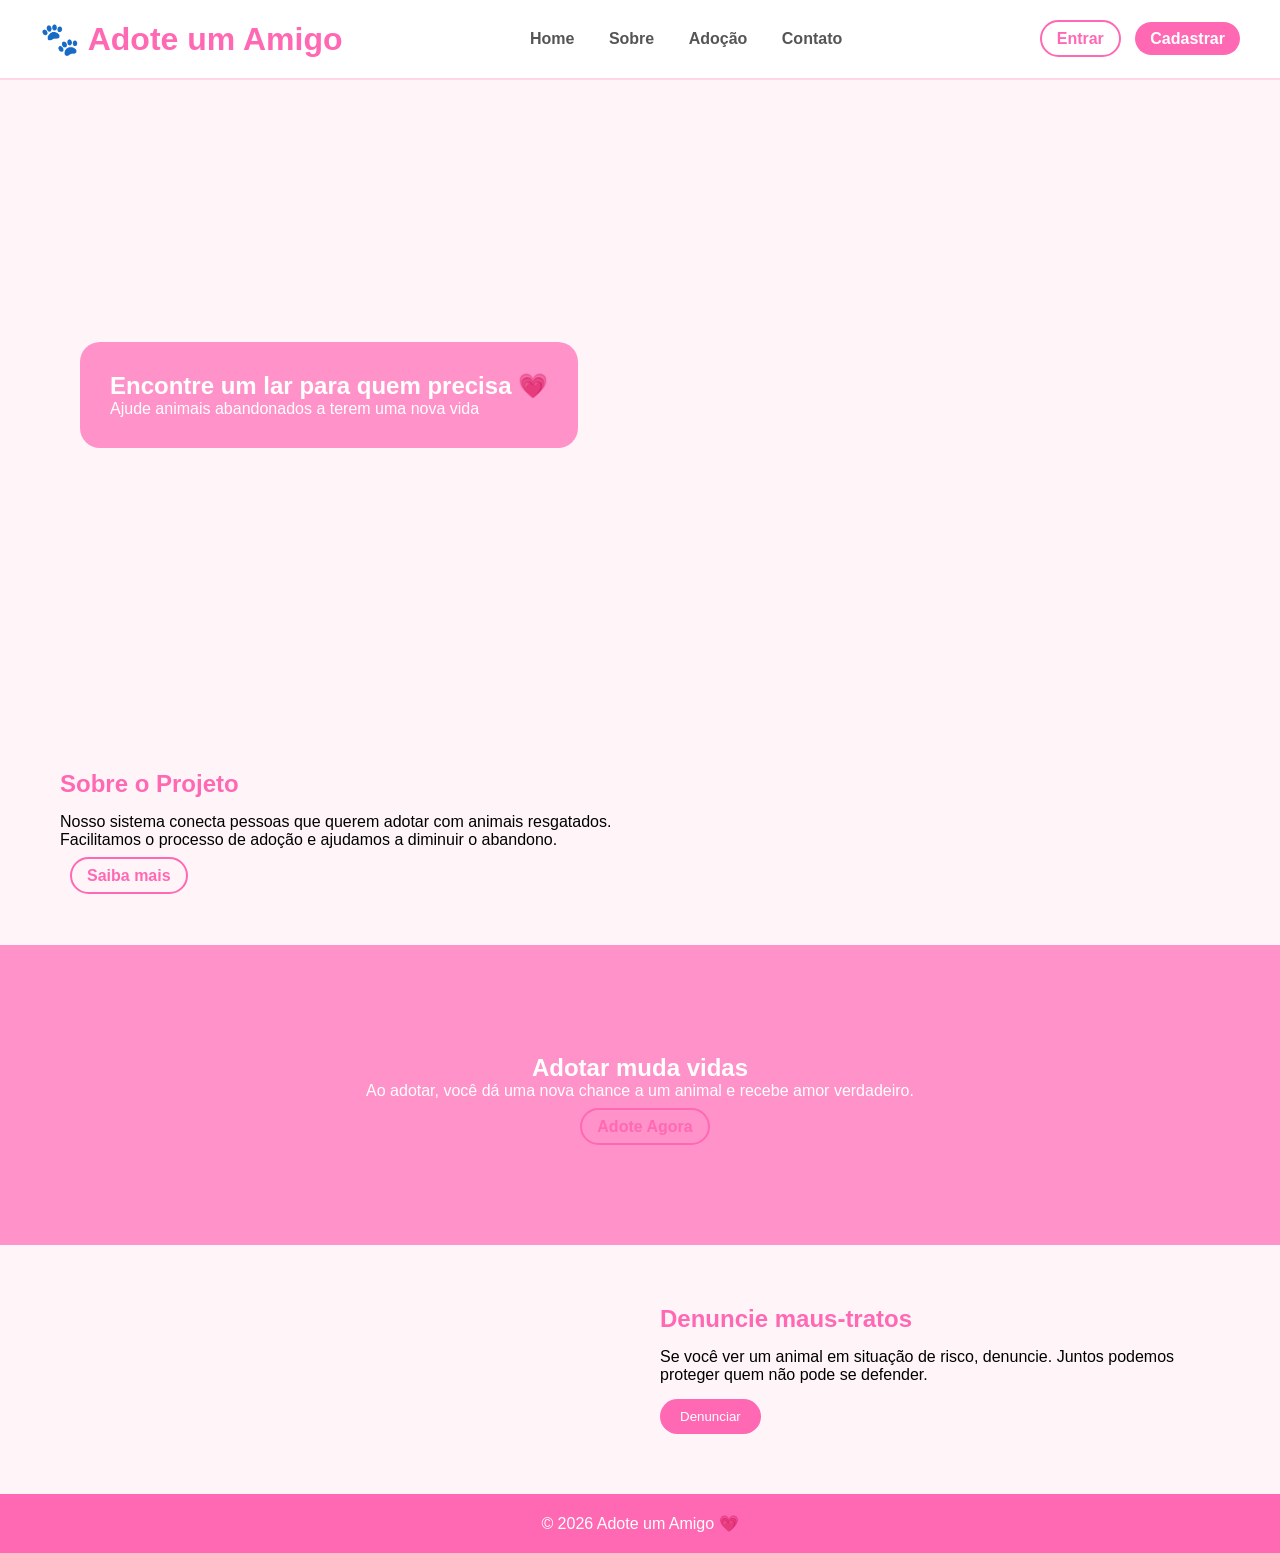
==== index.html @ 08d15154 "página_inicial_básico" ====
<!DOCTYPE html>
<html lang="pt-BR">
<head>
    <meta charset="UTF-8">
    <title>Adote um Amigo</title>
    <link rel="stylesheet" href="CSS/style.css">
</head>
<body>


<header>
    <h1>🐾 Adote um Amigo</h1>

    <nav>
        <a href="index.html">Home</a>
        <a href="sobre.html">Sobre</a>
        <a href="adoção.html">Adoção</a>
        <a href="contato.html">Contato</a>
    </nav>

    <div class="buttons">
    <a href="login.html" class="login">Entrar</a>
    <a href="cadastro.html" class="signup">Cadastrar</a>
</div>
</header>


<section class="hero">
    <div class="hero-text">
        <h2>Encontre um lar para quem precisa 💗</h2>
        <p>Ajude animais abandonados a terem uma nova vida</p>
    </div>
</section>


<section class="sobre">
    <div class="texto">
        <h2>Sobre o Projeto</h2>
        <p>
            Nosso sistema conecta pessoas que querem adotar com animais resgatados.
            Facilitamos o processo de adoção e ajudamos a diminuir o abandono.
        </p> <br> 
        <div class="buttons">
            <a href="sobre.html" class="login">Saiba mais</a>
        </div>
    </div>

    <div class="imagem"></div>
</section>


<section class="destaque">
    <div class="overlay"></div>

    <div class="conteudo">
        <h2>Adotar muda vidas</h2>
        <p>
            Ao adotar, você dá uma nova chance a um animal e recebe amor verdadeiro.
        </p> <br>
         <div class="buttons">
            <a href="adoção.html" class="login">Adote Agora</a>
        </div>
    </div>
</section>


<section class="denuncia">
    <div class="imagem">
        <img src="" alt="">
    </div>

    <div class="texto">
        <h2>Denuncie maus-tratos</h2>
        <p>
            Se você ver um animal em situação de risco, denuncie.
            Juntos podemos proteger quem não pode se defender. 
        </p>
        <button>Denunciar</button>
    </div>
</section>


<footer>
    <p>© 2026 Adote um Amigo 💗</p>
</footer>

</body>
</html>
---- CSS/style.css ----
* {
    margin: 0;
    padding: 0;
    box-sizing: border-box;
    font-family: Arial, sans-serif;
}

body {
    background-color: #fff5f9;
}

/* HEADER */
header {
    background: white;
    display: flex;
    justify-content: space-between;
    align-items: center;
    padding: 20px 40px;
    border-bottom: 2px solid #ffd6e7;
}

header h1 {
    color: #ff69b4;
}

nav a {
    margin: 0 15px;
    text-decoration: none;
    color: #555;
    font-weight: bold;
}

.buttons a {
    margin-left: 10px;
    padding: 8px 15px;
    border-radius: 20px;
    text-decoration: none;
    font-weight: bold;
}

.login {
    border: 2px solid #ff69b4;
    color: #ff69b4;
}

.signup {
    background: #ff69b4;
    color: white;
}

/* HERO */
.hero {
    height: 70vh;
    background: url(.) center/cover;
    display: flex;
    align-items: center;
    padding-left: 80px;
    color: white;
}

.hero-text {
    background: rgba(255, 105, 180, 0.7);
    padding: 30px;
    border-radius: 20px;
}

/* SOBRE */
.sobre {
    display: flex;
    padding: 60px;
    gap: 40px;
}

.texto {
    flex: 1;
}

.texto h2 {
    color: #ff69b4;
    margin-bottom: 15px;
}

.texto button {
    margin-top: 15px;
    padding: 10px 20px;
    background: #ff69b4;
    color: white;
    border: none;
    border-radius: 20px;
}

.imagem {
    flex: 1;
    background: url(.) center/cover;
    border-radius: 20px;
}

/* DESTAQUE */
.destaque {
    position: relative;
    height: 300px;
    background: url() center/cover;
    display: flex;
    justify-content: center;
    align-items: center;
}

.overlay {
    position: absolute;
    width: 100%;
    height: 100%;
    background: rgba(255, 105, 180, 0.7);
}

.conteudo {
    position: relative;
    text-align: center;
    color: white;
}

/* DENÚNCIA */
.denuncia {
    display: flex;
    padding: 60px;
    gap: 40px;
}

.denuncia .imagem {
   flex-direction: column;
   justify-content: left;
}

.denuncia .texto h2 {
    color: #ff69b4;
}

/* FOOTER */
footer {
    background: #ff69b4;
    color: white;
    text-align: center;
    padding: 20px;
}
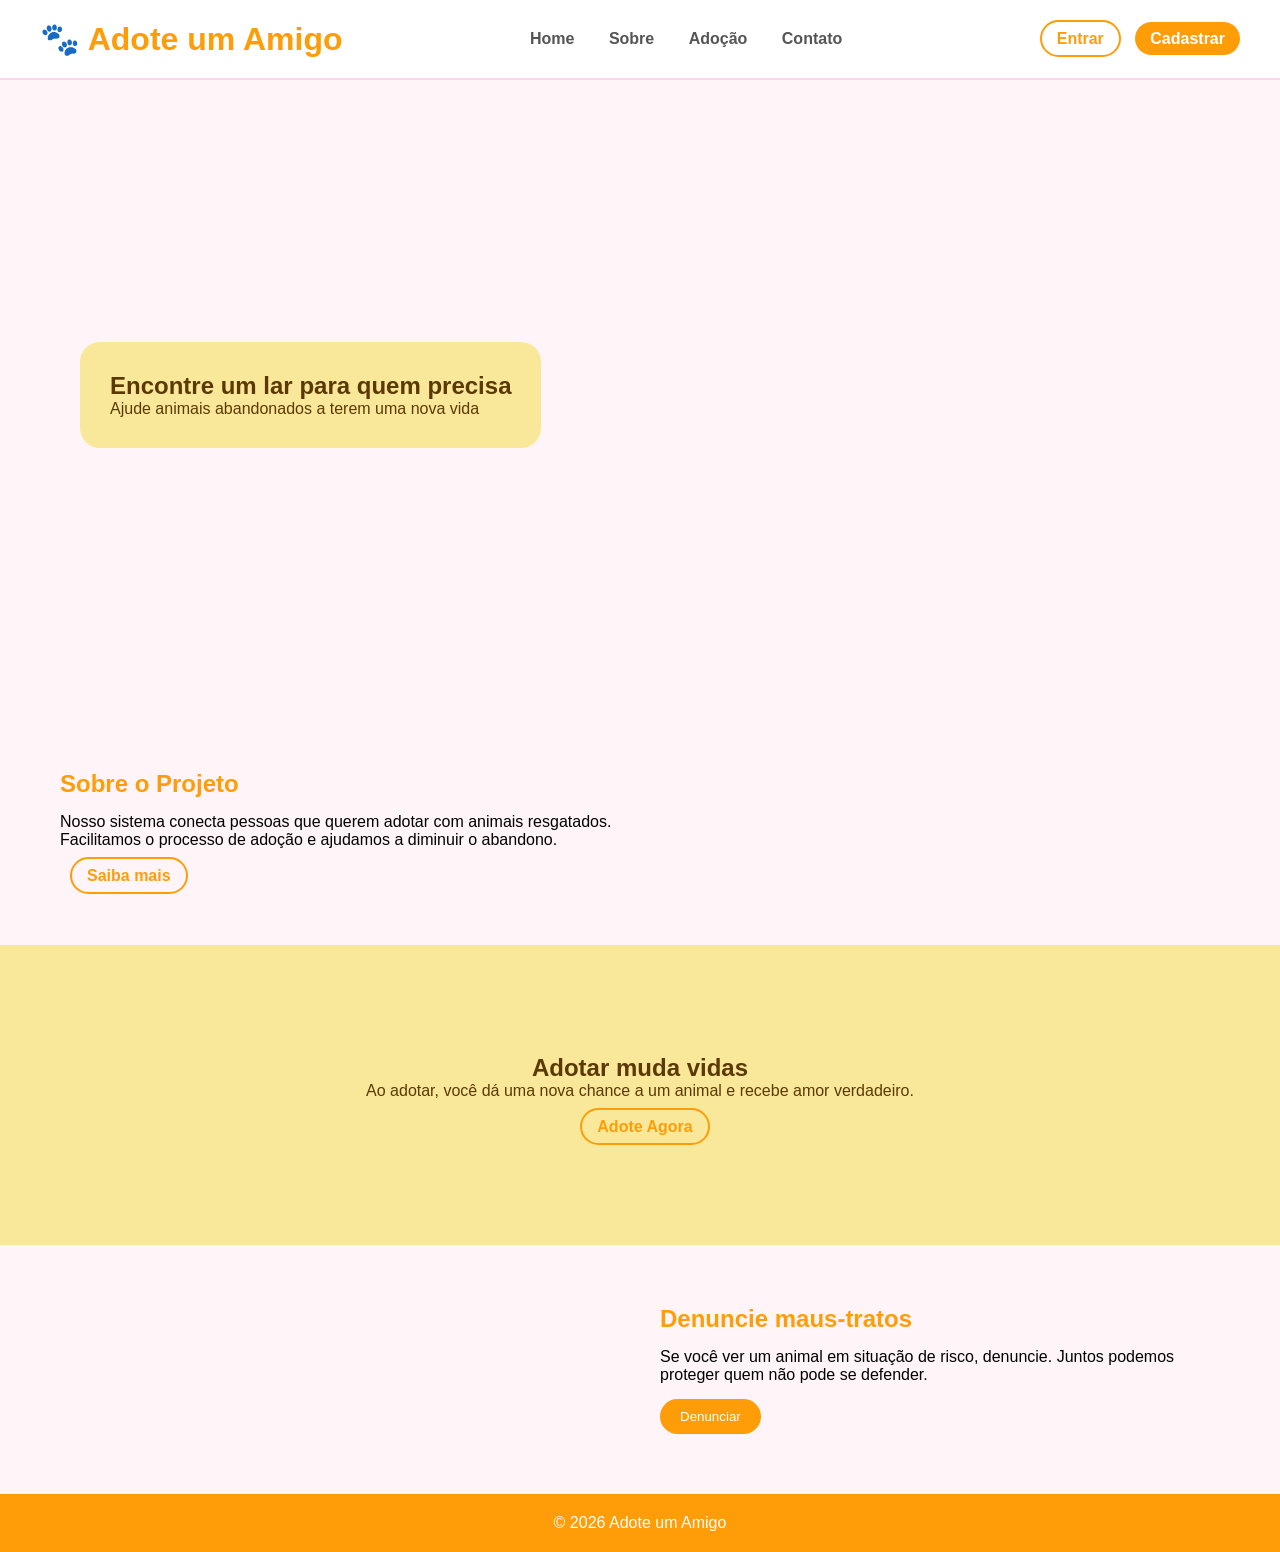
==== commit 79f5d585: "mudanças-css" ====
--- a/index.html
+++ b/index.html
@@ -19,15 +19,15 @@
     </nav>
 
     <div class="buttons">
-    <a href="login.html" class="login">Entrar</a>
-    <a href="cadastro.html" class="signup">Cadastrar</a>
+    <a href="login.php" class="login">Entrar</a>
+    <a href="cadastro.php" class="signup">Cadastrar</a>
 </div>
 </header>
 
 
 <section class="hero">
     <div class="hero-text">
-        <h2>Encontre um lar para quem precisa 💗</h2>
+        <h2>Encontre um lar para quem precisa </h2>
         <p>Ajude animais abandonados a terem uma nova vida</p>
     </div>
 </section>
@@ -81,7 +81,7 @@
 
 
 <footer>
-    <p>© 2026 Adote um Amigo 💗</p>
+    <p>© 2026 Adote um Amigo </p>
 </footer>
 
 </body>
--- a/CSS/style.css
+++ b/CSS/style.css
@@ -20,7 +20,7 @@
 }
 
 header h1 {
-    color: #ff69b4;
+    color: #ff9d09;
 }
 
 nav a {
@@ -39,12 +39,12 @@
 }
 
 .login {
-    border: 2px solid #ff69b4;
-    color: #ff69b4;
+    border: 2px solid #ff9d09;
+    color: #ff9d09;
 }
 
 .signup {
-    background: #ff69b4;
+    background: #ff9d09;
     color: white;
 }
 
@@ -55,11 +55,11 @@
     display: flex;
     align-items: center;
     padding-left: 80px;
-    color: white;
+    color: #5c3904;
 }
 
 .hero-text {
-    background: rgba(255, 105, 180, 0.7);
+    background: rgba(247, 227, 115, 0.7);
     padding: 30px;
     border-radius: 20px;
 }
@@ -76,14 +76,14 @@
 }
 
 .texto h2 {
-    color: #ff69b4;
+    color: #ff9d09;
     margin-bottom: 15px;
 }
 
 .texto button {
     margin-top: 15px;
     padding: 10px 20px;
-    background: #ff69b4;
+    background: #ff9d09;
     color: white;
     border: none;
     border-radius: 20px;
@@ -109,13 +109,13 @@
     position: absolute;
     width: 100%;
     height: 100%;
-    background: rgba(255, 105, 180, 0.7);
+    background: rgba(247, 227, 115, 0.7);
 }
 
 .conteudo {
     position: relative;
     text-align: center;
-    color: white;
+    color: #5c3904;
 }
 
 /* DENÚNCIA */
@@ -131,12 +131,12 @@
 }
 
 .denuncia .texto h2 {
-    color: #ff69b4;
+    color: #ff9d09;
 }
 
 /* FOOTER */
 footer {
-    background: #ff69b4;
+    background: #ff9d09;
     color: white;
     text-align: center;
     padding: 20px;
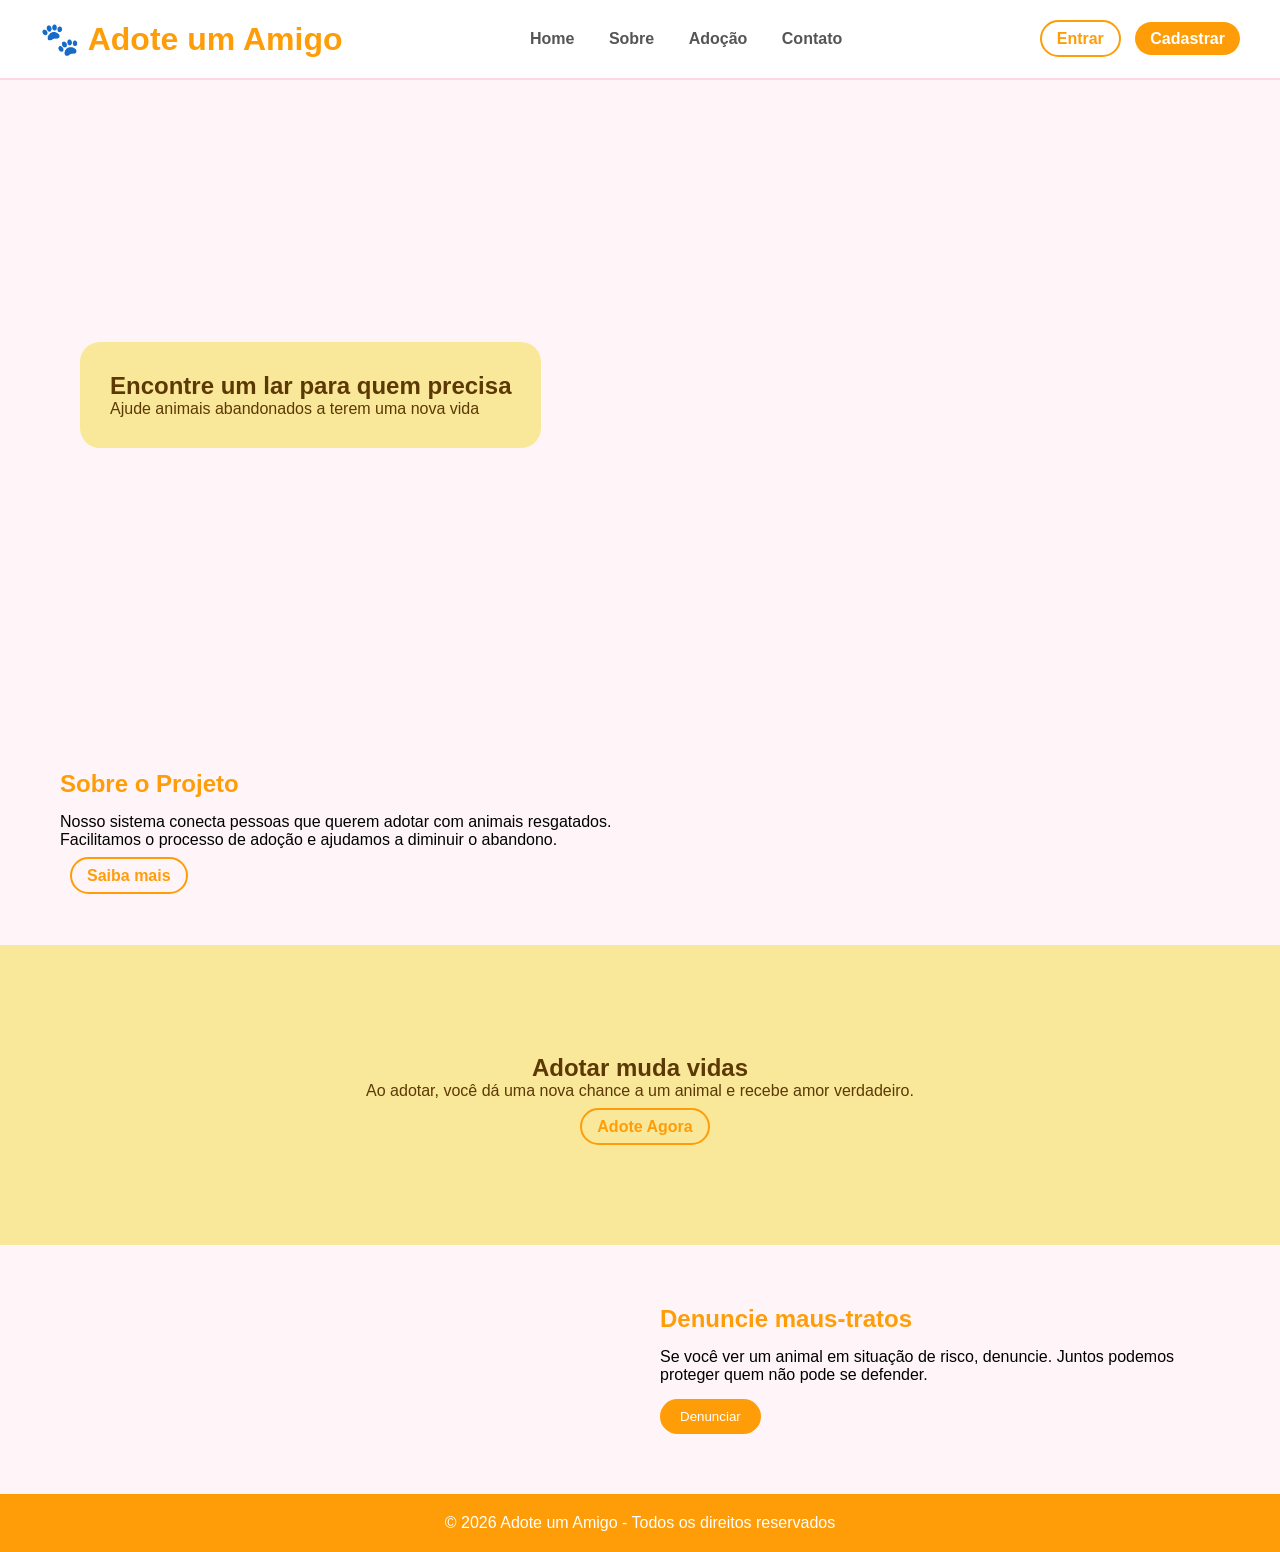
==== commit 5f951509: "Ajuste-no-footer" ====
--- a/index.html
+++ b/index.html
@@ -81,7 +81,7 @@
 
 
 <footer>
-    <p>© 2026 Adote um Amigo </p>
+    <p>© 2026 Adote um Amigo - Todos os direitos reservados </p>
 </footer>
 
 </body>
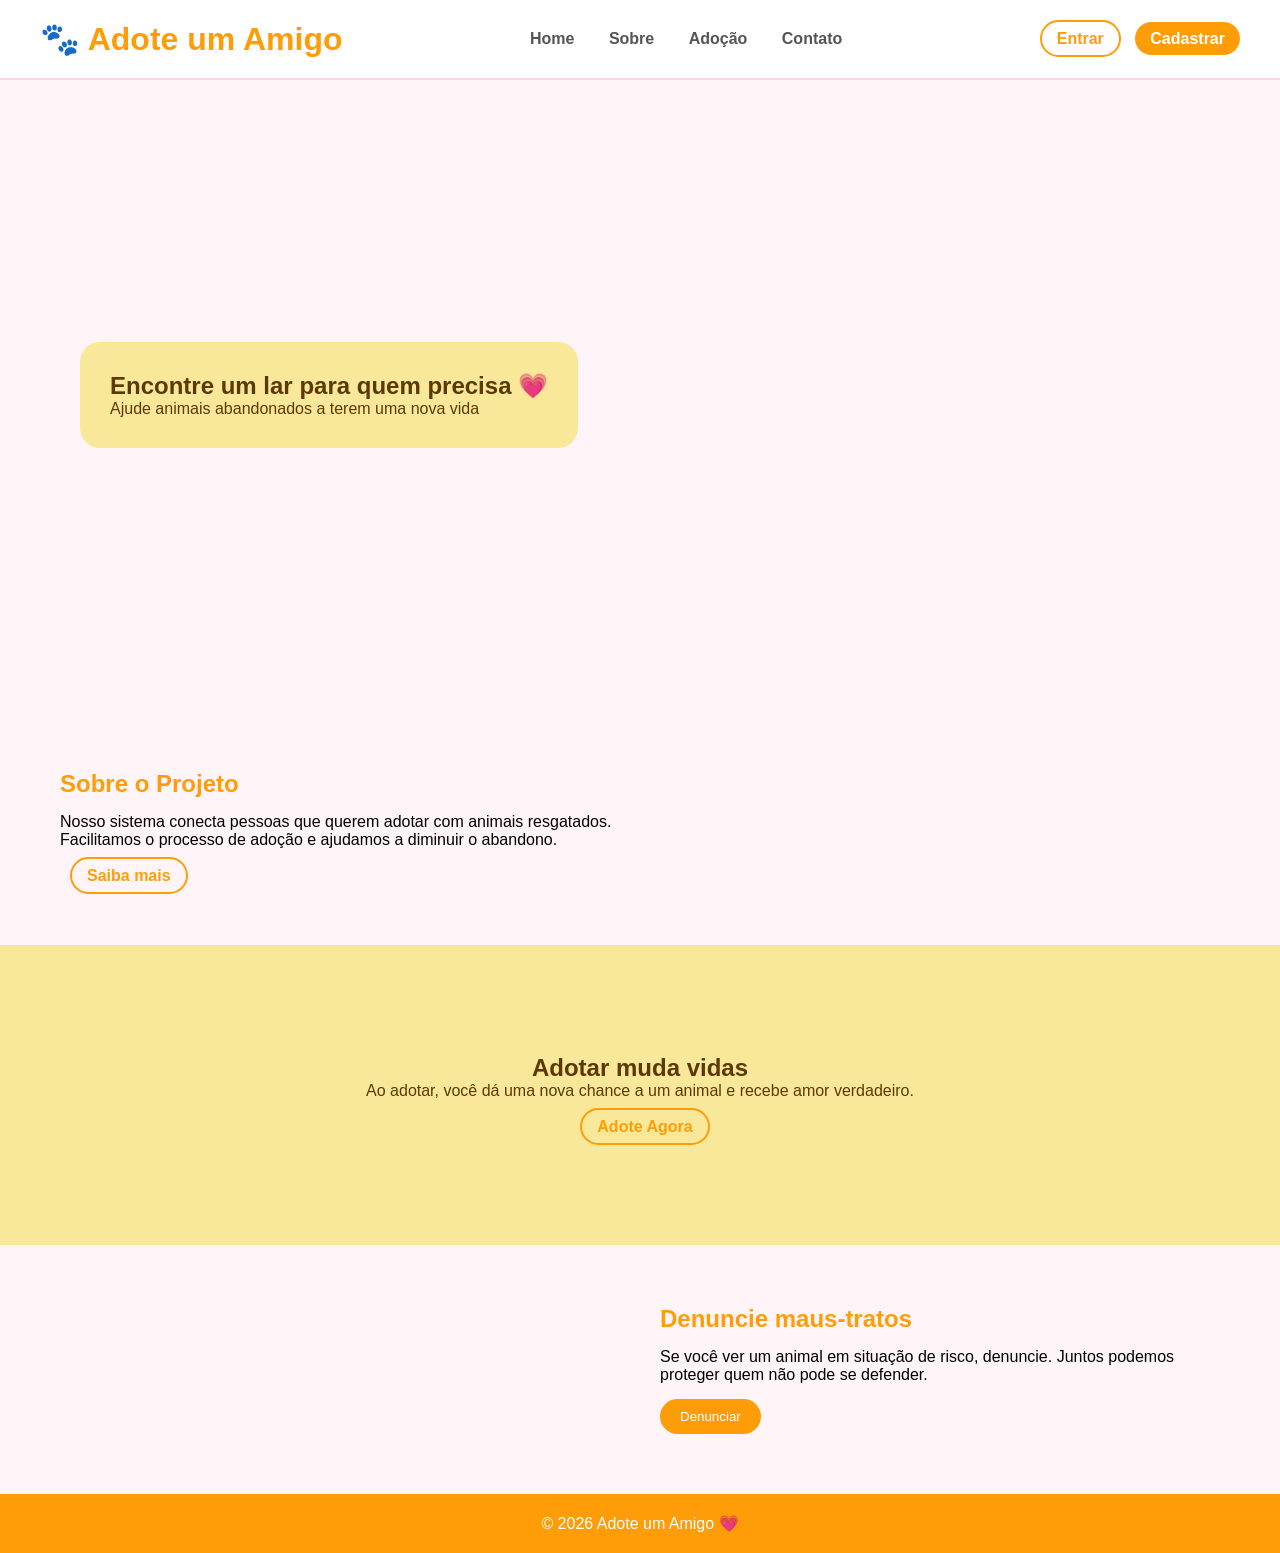
==== commit a19282c0: "correção" ====
--- a/index.html
+++ b/index.html
@@ -27,7 +27,7 @@
 
 <section class="hero">
     <div class="hero-text">
-        <h2>Encontre um lar para quem precisa </h2>
+        <h2>Encontre um lar para quem precisa 💗</h2>
         <p>Ajude animais abandonados a terem uma nova vida</p>
     </div>
 </section>
@@ -81,7 +81,7 @@
 
 
 <footer>
-    <p>© 2026 Adote um Amigo - Todos os direitos reservados </p>
+    <p>© 2026 Adote um Amigo 💗</p>
 </footer>
 
 </body>
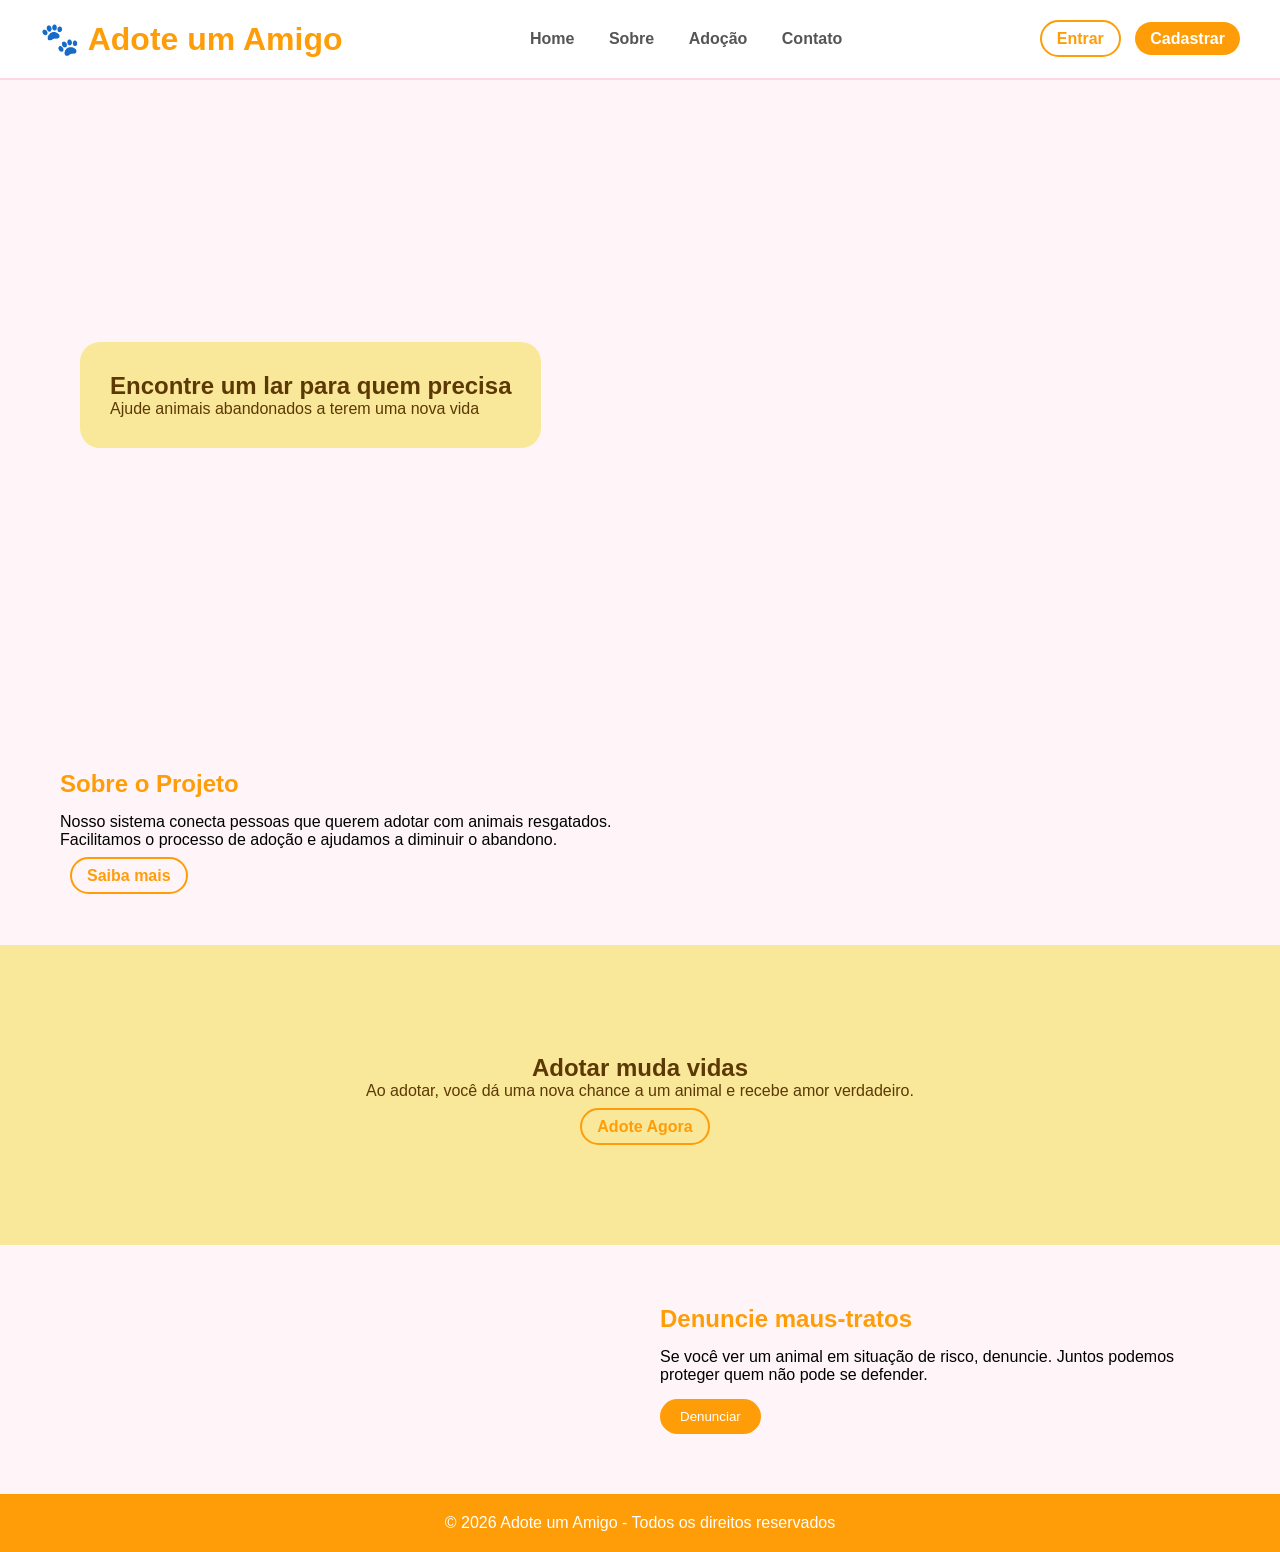
==== commit b6892143: "Merge branch 'main' of https://github.com/PedroNespoli/Ado-o-de-animais" ====
--- a/index.html
+++ b/index.html
@@ -27,7 +27,7 @@
 
 <section class="hero">
     <div class="hero-text">
-        <h2>Encontre um lar para quem precisa 💗</h2>
+        <h2>Encontre um lar para quem precisa </h2>
         <p>Ajude animais abandonados a terem uma nova vida</p>
     </div>
 </section>
@@ -81,7 +81,7 @@
 
 
 <footer>
-    <p>© 2026 Adote um Amigo 💗</p>
+    <p>© 2026 Adote um Amigo - Todos os direitos reservados </p>
 </footer>
 
 </body>
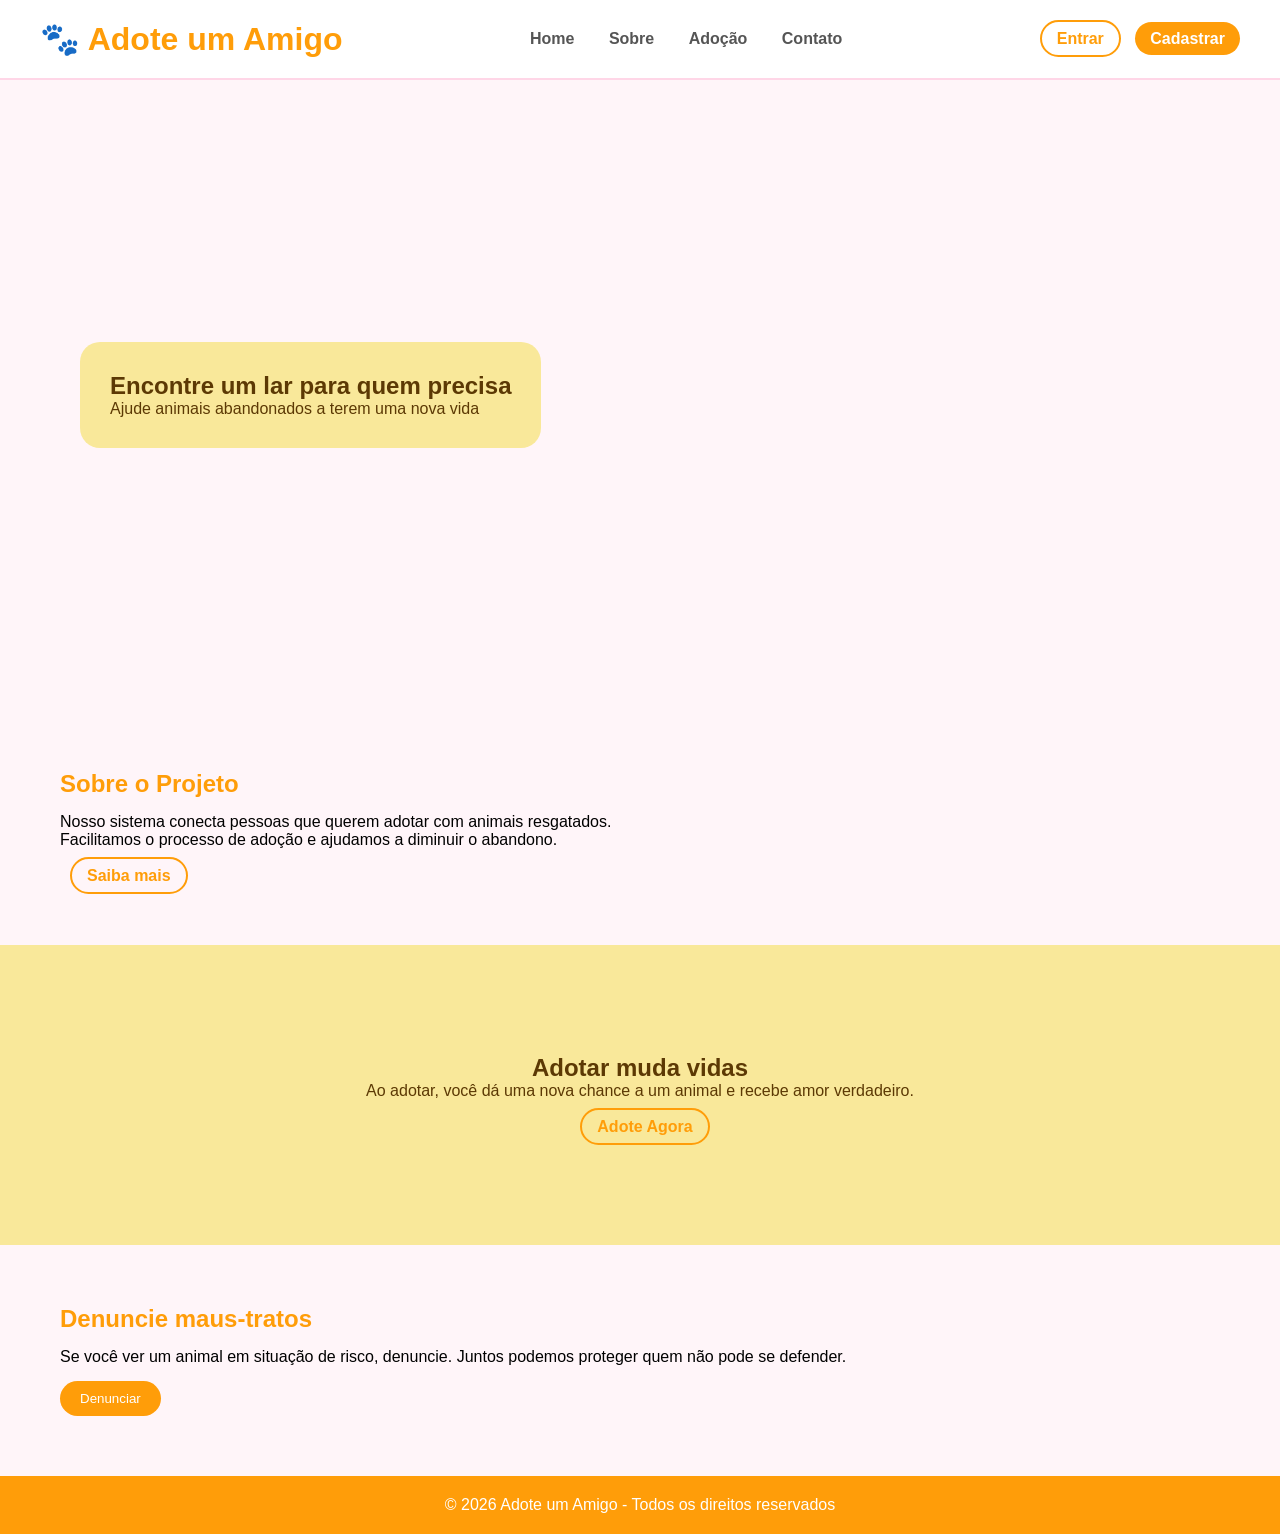
==== commit 9169a688: "detalhes-páginainicial" ====
--- a/index.html
+++ b/index.html
@@ -65,9 +65,6 @@
 
 
 <section class="denuncia">
-    <div class="imagem">
-        <img src="" alt="">
-    </div>
 
     <div class="texto">
         <h2>Denuncie maus-tratos</h2>
--- a/CSS/style.css
+++ b/CSS/style.css
@@ -51,7 +51,7 @@
 /* HERO */
 .hero {
     height: 70vh;
-    background: url(.) center/cover;
+    background: url(https://wallpapers.com/images/hd/traveling-baby-dog-with-goggles-tpw4knu2rhp7ok3w.jpg) center/cover;
     display: flex;
     align-items: center;
     padding-left: 80px;
@@ -91,7 +91,7 @@
 
 .imagem {
     flex: 1;
-    background: url(.) center/cover;
+    background: url(https://wallpapers.com/images/high/group-of-labrador-baby-dogs-ocqlanz7dcekwgni.webp) center/cover;
     border-radius: 20px;
 }
 
@@ -99,7 +99,7 @@
 .destaque {
     position: relative;
     height: 300px;
-    background: url() center/cover;
+    background: url(https://p4.wallpaperbetter.com/wallpaper/922/235/745/dog-hd-wallpaper-preview.jpg) center/cover;
     display: flex;
     justify-content: center;
     align-items: center;
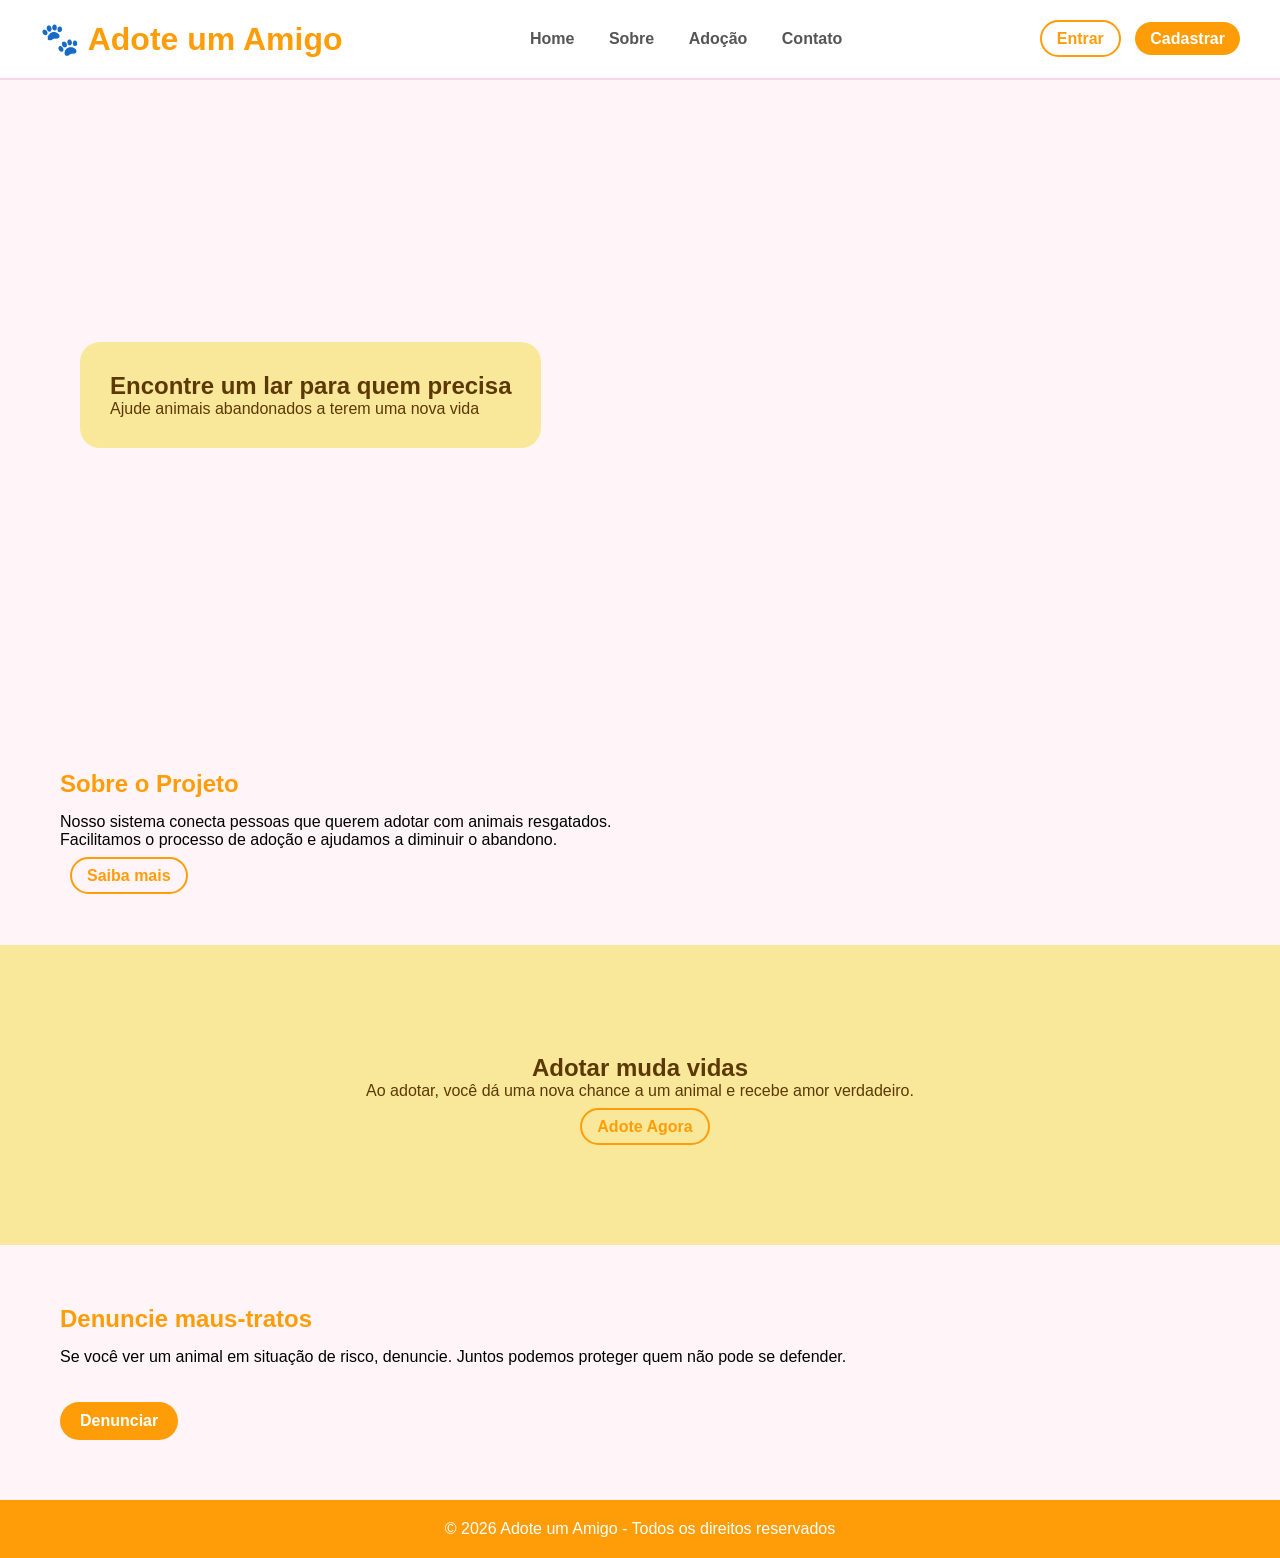
==== commit d56edfa1: "página-denúncia" ====
--- a/index.html
+++ b/index.html
@@ -71,8 +71,8 @@
         <p>
             Se você ver um animal em situação de risco, denuncie.
             Juntos podemos proteger quem não pode se defender. 
-        </p>
-        <button>Denunciar</button>
+        </p> <br> <br>
+       <a href="denuncia.php" class="botao">Denunciar</a>
     </div>
 </section>
 
--- a/CSS/style.css
+++ b/CSS/style.css
@@ -125,13 +125,17 @@
     gap: 40px;
 }
 
-.denuncia .imagem {
-   flex-direction: column;
-   justify-content: left;
-}
-
 .denuncia .texto h2 {
     color: #ff9d09;
+}
+.botao {
+    display: inline-block;
+    padding: 10px 20px;
+    background: #ff9d09;
+    color: white;
+    text-decoration: none;
+    border-radius: 20px;
+    font-weight: bold;
 }
 
 /* FOOTER */
